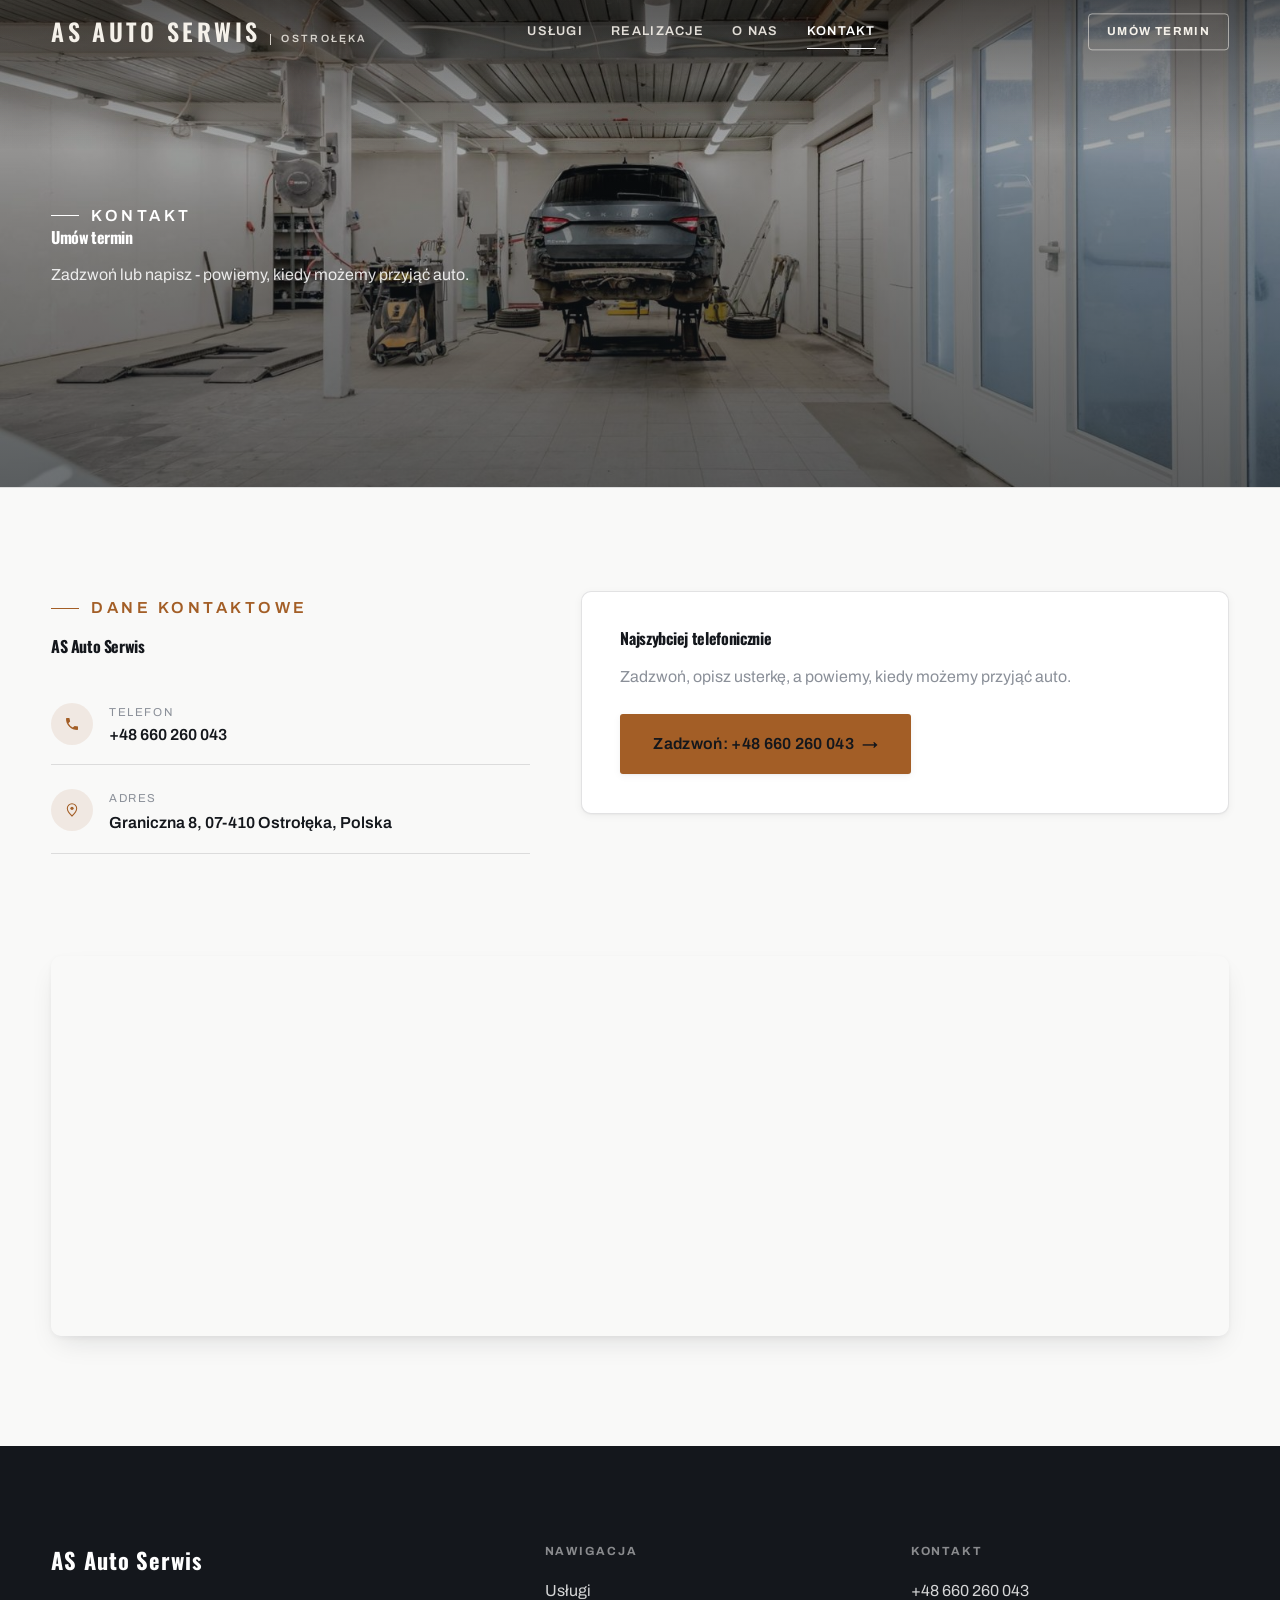
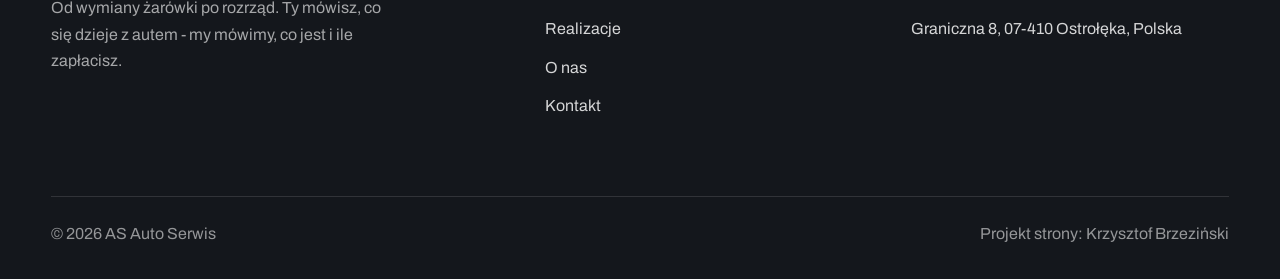
==== kontakt.html @ 37fa613c "Strona demo: as-auto-serwis" ====
<!DOCTYPE html>
<html lang="pl">
<head>
<meta charset="UTF-8">
<meta name="viewport" content="width=device-width, initial-scale=1.0">
<title>Kontakt - AS Auto Serwis</title>
<meta name="description" content="Kontakt AS Auto Serwis - Graniczna 8, 07-410 Ostrołęka, Polska">
<link rel="preconnect" href="https://fonts.googleapis.com">
<link rel="preconnect" href="https://fonts.gstatic.com" crossorigin>
<link href="https://fonts.googleapis.com/css2?family=Oswald:wght@500;600;700&family=Archivo:wght@400;500;600&display=swap" rel="stylesheet">
<link rel="stylesheet" href="assets/styles.css">
</head>
<body>

<header class="nav">
  <div class="wrap nav-inner">
    <a class="brand" href="index.html"><span class="name">AS Auto Serwis</span><span class="sub">Ostrołęka</span></a>
    <nav class="nav-links">
      <a href="oferta.html">Usługi</a>
      <a href="realizacje.html">Realizacje</a>
      <a href="o-nas.html">O nas</a>
      <a href="kontakt.html" class="active">Kontakt</a>
      <a href="kontakt.html" class="btn btn-accent">Umów termin</a>
    </nav>
    <button class="nav-toggle" aria-label="Menu"><span></span><span></span><span></span></button>
  </div>
</header>

<section class="pagehead">
  <img src="img/g12.jpg" alt="AS Auto Serwis - Umów termin">
  <div class="wrap">
    <span class="eyebrow">Kontakt</span>
    <h1>Umów termin</h1>
    <p>Zadzwoń lub napisz - powiemy, kiedy możemy przyjąć auto.</p>
  </div>
</section>
<section>
  <div class="wrap contact-grid">
    <div class="reveal">
      <span class="eyebrow">Dane kontaktowe</span>
      <h2 style="margin:var(--space-4) 0 var(--space-6)">AS Auto Serwis</h2>
      <div class="info-list">
        <div class="info-row"><div class="ic"><svg class="ico-tel" width="16" height="16" viewBox="0 0 24 24" fill="none" aria-hidden="true"><path d="M6.6 10.8a15.5 15.5 0 0 0 6.6 6.6l2.2-2.2a1 1 0 0 1 1-.24 11.4 11.4 0 0 0 3.6.58 1 1 0 0 1 1 1V20a1 1 0 0 1-1 1A17 17 0 0 1 3 4a1 1 0 0 1 1-1h3.5a1 1 0 0 1 1 1c0 1.25.2 2.46.58 3.6a1 1 0 0 1-.25 1l-2.23 2.2Z" fill="currentColor"/></svg></div><div><div class="lbl">Telefon</div><a class="val" href="tel:+48660260043">+48 660 260 043</a></div></div>
        <div class="info-row"><div class="ic"><svg class="ico-pin" width="16" height="16" viewBox="0 0 24 24" fill="none" aria-hidden="true"><path d="M12 21s7-6.1 7-11.5A7 7 0 0 0 5 9.5C5 14.9 12 21 12 21Z" stroke="currentColor" stroke-width="1.6" fill="none"/><circle cx="12" cy="9.5" r="2.4" fill="currentColor"/></svg></div><div><div class="lbl">Adres</div><div class="val">Graniczna 8, 07-410 Ostrołęka, Polska</div></div></div>
      </div>
    </div>
    <div class="reveal">
      <div class="form">
        <h3 style="margin-bottom:var(--space-4)">Najszybciej telefonicznie</h3>
        <p class="muted" style="margin-bottom:var(--space-5)">Zadzwoń, opisz usterkę, a powiemy, kiedy możemy przyjąć auto.</p>
        <a href="tel:+48660260043" class="btn btn-accent" style="justify-content:center">Zadzwoń: +48 660 260 043 <span class="arr">→</span></a>
      </div>
    </div>
  </div>
</section>
<section style="padding-top:0">
  <div class="wrap reveal">
    <iframe class="map" title="AS Auto Serwis - Ostrołęka" src="https://maps.google.com/maps?q=AS%20Auto%20Serwis%20Ostro%C5%82%C4%99ka&z=15&output=embed" loading="lazy" referrerpolicy="no-referrer-when-downgrade"></iframe>
  </div>
</section>

<footer>
  <div class="wrap">
    <div class="foot-grid">
      <div class="foot-brand">
        <div class="name">AS Auto Serwis</div>
        <p>Od wymiany żarówki po rozrząd. Ty mówisz, co się dzieje z autem - my mówimy, co jest i ile zapłacisz.</p>
      </div>
      <div class="foot-col">
        <h4>Nawigacja</h4>
        <a href="oferta.html">Usługi</a>
        <a href="realizacje.html">Realizacje</a>
        <a href="o-nas.html">O nas</a>
        <a href="kontakt.html">Kontakt</a>
      </div>
      <div class="foot-col">
        <h4>Kontakt</h4>
        <a href="tel:+48660260043">+48 660 260 043</a>
        <p>Graniczna 8, 07-410 Ostrołęka, Polska</p>
      </div>
    </div>
    <div class="foot-bot">
      <span>© 2026 AS Auto Serwis</span>
      <span>Projekt strony: Krzysztof Brzeziński</span>
    </div>
  </div>
</footer>
<div class="sticky-reserve"><a class="sr-book" href="kontakt.html">Umów termin</a><a class="sr-call" href="tel:+48660260043" aria-label="Zadzwoń"><svg class="ico-tel" width="16" height="16" viewBox="0 0 24 24" fill="none" aria-hidden="true"><path d="M6.6 10.8a15.5 15.5 0 0 0 6.6 6.6l2.2-2.2a1 1 0 0 1 1-.24 11.4 11.4 0 0 0 3.6.58 1 1 0 0 1 1 1V20a1 1 0 0 1-1 1A17 17 0 0 1 3 4a1 1 0 0 1 1-1h3.5a1 1 0 0 1 1 1c0 1.25.2 2.46.58 3.6a1 1 0 0 1-.25 1l-2.23 2.2Z" fill="currentColor"/></svg></a></div>

<script src="assets/main.js"></script>
</body>
</html>
---- assets/styles.css ----
/* ============================================================
   STOLBASZ — premium, architektoniczny B2B fit-out
   Jasna paleta, zero brązu. System wg premium-web-craft.
   Projekt strony: Krzysztof Brzeziński
   ============================================================ */

:root{
  /* PALETA — jasna, architektoniczna, chłodna */
  --paper:#f4f5f7;          /* główne tło */
  --paper-2:#e7e9ee;        /* sekcje alternatywne (chłodny jasny szary) */
  --paper-3:#e7e9ee;        /* delikatne wypełnienia */
  --ink:#14171c;            /* tekst główny — chłodny grafit */
  --ink-soft:#1f242c;       /* nagłówki drugorzędne */
  --muted:#8b9099;          /* tekst poboczny */
  --line:rgba(20,23,28,.12);/* hairline */
  --accent:#c8a04a;         /* stonowany petrol-slate — jedyny akcent */
  --accent-d:#9a7a31;
  --accent-soft:rgba(200,160,74,.10);
  --dark:#14171c;           /* sekcje ciemne (stopka/CTA) */

  /* ODSTĘPY — skala 4/8 */
  --space-1:4px; --space-2:8px; --space-3:12px; --space-4:16px; --space-5:24px;
  --space-6:32px; --space-7:48px; --space-8:64px; --space-9:96px; --space-10:128px;

  /* TYPOGRAFIA — fluid clamp() */
  --text-sm:clamp(.82rem,.8rem+.1vw,.9rem);
  --text-base:clamp(1rem,.97rem+.15vw,1.1rem);
  --text-lg:clamp(1.12rem,1.05rem+.3vw,1.3rem);
  --text-h3:clamp(1.2rem,1.1rem+.5vw,1.5rem);
  --text-h2:clamp(1.9rem,1.5rem+1.9vw,2.8rem);
  --text-h1:clamp(2.6rem,1.9rem+3.6vw,4.6rem);

  /* PROMIENIE — architektoniczne, raczej ostre */
  --r-sm:3px; --r-md:6px; --r-lg:10px;

  /* RUCH */
  --ease:cubic-bezier(.25,.46,.45,.94); --dur:.24s;

  /* CIENIE — miękkie, warstwowe */
  --sh-sm:0 1px 2px rgba(16,24,32,.04), 0 2px 8px rgba(16,24,32,.05);
  --sh-md:0 2px 6px rgba(16,24,32,.05), 0 12px 28px -8px rgba(16,24,32,.12);
  --sh-lg:0 6px 14px rgba(16,24,32,.07), 0 26px 56px -18px rgba(16,24,32,.22);

  --hairline:1px solid var(--line);

  --font-display:'Oswald','Archivo',sans-serif;
  --font-body:'Archivo',sans-serif;
}

*{box-sizing:border-box;margin:0;padding:0}
html{scroll-behavior:smooth}
body{
  font-family:var(--font-body);
  font-size:var(--text-base);
  line-height:1.65;
  color:var(--ink);
  background:var(--paper);
  -webkit-font-smoothing:antialiased;
  text-rendering:optimizeLegibility;
}
img{max-width:100%;display:block}
a{color:inherit;text-decoration:none}

.wrap{width:min(92%,1180px);margin-inline:auto}
section{padding-block:clamp(52px,6.5vw,96px)}

h1,h2,h3{font-family:var(--font-display);font-weight:700;line-height:1.08;letter-spacing:-.02em;color:var(--ink)}
h1{font-size:var(--text-h1);letter-spacing:-.035em}
h2{font-size:var(--text-h2);letter-spacing:-.025em}
h3{font-size:var(--text-h3)}
p{max-width:65ch}

.eyebrow{
  font-family:var(--font-body);
  font-size:var(--text-sm);
  font-weight:600;
  letter-spacing:.18em;
  text-transform:uppercase;
  color:var(--accent);
  display:inline-flex;align-items:center;gap:var(--space-3);
}
.eyebrow::before{content:"";width:28px;height:1px;background:var(--accent);display:inline-block}

.muted{color:var(--muted)}
.lead{font-size:var(--text-lg);line-height:1.55;color:var(--ink-soft);max-width:50ch}

/* ---------- BUTTONS ---------- */
.btn{
  display:inline-flex;align-items:center;gap:var(--space-2);
  font-weight:600;font-size:var(--text-sm);letter-spacing:.02em;
  padding:var(--space-4) var(--space-6);
  border-radius:var(--r-sm);
  transition:transform var(--dur) var(--ease),box-shadow var(--dur) var(--ease),background var(--dur) var(--ease);
  cursor:pointer;border:1px solid transparent;
}
.btn-accent{background:var(--accent);color:#fff;box-shadow:var(--sh-sm)}
.btn-accent:hover{background:var(--accent-d);transform:translateY(-2px);box-shadow:var(--sh-md)}
.btn-accent:active{transform:translateY(0);box-shadow:var(--sh-sm)}
.btn-ghost{background:transparent;color:var(--ink);border-color:var(--line)}
.btn-ghost:hover{border-color:var(--accent);color:var(--accent);transform:translateY(-2px)}
.btn-light{background:#fff;color:var(--ink);box-shadow:var(--sh-sm)}
.btn-light:hover{transform:translateY(-2px);box-shadow:var(--sh-md)}
.btn .arr{transition:transform var(--dur) var(--ease)}
.btn:hover .arr{transform:translateX(4px)}

/* ---------- NAV ---------- */
.nav{
  position:sticky;top:0;z-index:50;
  background:color-mix(in srgb,var(--paper) 88%,transparent);
  backdrop-filter:saturate(140%) blur(10px);
  border-bottom:var(--hairline);
}
.nav-inner{display:flex;align-items:center;justify-content:space-between;height:72px}
.brand{display:flex;flex-direction:column;line-height:1}
.brand .name{font-family:var(--font-display);font-weight:800;font-size:1.35rem;letter-spacing:.04em}
.brand .sub{font-size:.62rem;letter-spacing:.34em;text-transform:uppercase;color:var(--muted);margin-top:5px}
.nav-links{display:flex;align-items:center;gap:var(--space-6)}
.nav-links a{font-size:var(--text-sm);font-weight:500;color:var(--ink-soft);position:relative;padding-block:4px;transition:color var(--dur) var(--ease)}
.nav-links a::after{content:"";position:absolute;left:0;bottom:0;width:0;height:1.5px;background:var(--accent);transition:width var(--dur) var(--ease)}
.nav-links a:hover,.nav-links a.active{color:var(--ink)}
.nav-links a:hover::after,.nav-links a.active::after{width:100%}
.nav-links .btn{padding:var(--space-2) var(--space-5)}
/* przyciski w nav: właściwy kolor (przebij .nav-links a) + bez podkreślenia */
.nav-links a.btn-accent{color:#fff}
.nav-links a.btn-ghost,.nav-links a.btn-light{color:var(--ink)}
.nav-links a.btn::after{display:none}
.nav-toggle{display:none;background:none;border:none;cursor:pointer;flex-direction:column;gap:5px;padding:8px}
.nav-toggle span{width:24px;height:2px;background:var(--ink);transition:var(--dur)}

/* ---------- HERO (split) ---------- */
.hero{position:relative;overflow:hidden;border-bottom:var(--hairline)}
.hero-grid{display:grid;grid-template-columns:1.05fr .95fr;gap:clamp(24px,4vw,60px);align-items:center;
  padding-block:clamp(36px,4.5vw,64px)}
.hero-copy .eyebrow{margin-bottom:var(--space-5)}
.hero-copy h1{margin-bottom:var(--space-5)}
.hero-copy .lead{margin-bottom:var(--space-7)}
.hero-actions{display:flex;flex-wrap:wrap;gap:var(--space-4)}
.hero-art{position:relative;aspect-ratio:4/3;border-radius:var(--r-lg);overflow:hidden;box-shadow:var(--sh-lg)}
.hero-art img{width:100%;height:100%;object-fit:cover}
.hero-art::after{content:"";position:absolute;inset:0;background:linear-gradient(180deg,transparent 55%,rgba(18,24,28,.28))}
.hero-badge{position:absolute;left:var(--space-5);bottom:var(--space-5);z-index:2;
  background:rgba(252,252,251,.94);backdrop-filter:blur(4px);
  border-radius:var(--r-md);padding:var(--space-4) var(--space-5);box-shadow:var(--sh-md);max-width:78%}
.hero-badge strong{display:block;font-family:var(--font-display);font-size:1rem;letter-spacing:-.01em}
.hero-badge span{font-size:var(--text-sm);color:var(--muted)}

/* ---------- HERO duży / kinowy (strona główna) ---------- */
.hero-cine{position:relative;min-height:clamp(560px,82vh,840px);min-height:clamp(560px,82svh,840px);display:flex;align-items:center;overflow:hidden;border-bottom:var(--hairline)}
.hero-cine>img{position:absolute;inset:0;width:100%;height:100%;object-fit:cover;z-index:0}
.hero-cine::after{content:"";position:absolute;inset:0;z-index:1;
  background:linear-gradient(95deg,rgba(13,18,23,.86) 0%,rgba(13,18,23,.64) 32%,rgba(13,18,23,.24) 62%,rgba(13,18,23,.04) 100%)}
.hero-cine .wrap{position:relative;z-index:2;padding-block:var(--space-8)}
.hero-cine .hero-copy{max-width:660px}
.hero-cine .eyebrow{color:#fff;margin-bottom:var(--space-5)}
.hero-cine .eyebrow::before{background:#fff}
.hero-cine h1{color:#fff;margin-bottom:var(--space-5);font-size:clamp(2.9rem,2rem+4.4vw,5.2rem)}
.hero-cine .lead{color:rgba(255,255,255,.92);max-width:48ch;margin-bottom:var(--space-7)}
.hero-cine .hero-actions{display:flex;flex-wrap:wrap;gap:var(--space-4)}
@media(max-width:680px){
  .hero-cine{min-height:clamp(520px,76vh,640px);min-height:clamp(520px,76svh,640px);align-items:flex-end}
  .hero-cine::after{background:linear-gradient(0deg,rgba(13,18,23,.9) 6%,rgba(13,18,23,.45) 55%,rgba(13,18,23,.25) 100%)}
  .hero-cine .wrap{padding-bottom:var(--space-9)}
}

/* full-bleed hero variant (podstrony) */
.pagehead{position:relative;min-height:46vh;min-height:46svh;display:flex;align-items:flex-end;overflow:hidden;border-bottom:var(--hairline)}
.pagehead img{position:absolute;inset:0;width:100%;height:100%;object-fit:cover}
.pagehead::after{content:"";position:absolute;inset:0;background:linear-gradient(180deg,rgba(18,24,28,.25),rgba(18,24,28,.62))}
.pagehead .wrap{position:relative;z-index:2;padding-block:var(--space-9);color:#fff}
.pagehead h1{color:#fff;max-width:18ch}
.pagehead .eyebrow{color:#fff}
.pagehead .eyebrow::before{background:#fff}
.pagehead p{color:rgba(255,255,255,.86);margin-top:var(--space-4);max-width:54ch}

/* ---------- STRIP (pasek skrótów / liczby) ---------- */
.strip{background:var(--dark);color:#fff}
.strip .wrap{display:grid;grid-template-columns:repeat(4,1fr);gap:var(--space-6);padding-block:var(--space-8)}
.strip .item .k{font-family:var(--font-display);font-size:clamp(1.6rem,1.2rem+1.4vw,2.4rem);font-weight:800;letter-spacing:-.02em;color:#fff}
.strip .item .v{font-size:var(--text-sm);color:rgba(255,255,255,.66);margin-top:var(--space-2);line-height:1.45}
.strip .item{border-left:2px solid var(--accent);padding-left:var(--space-5)}

/* ---------- SECTION HEAD ---------- */
.head{max-width:48rem;margin-bottom:var(--space-8)}
.head.center{margin-inline:auto;text-align:center}
.head .eyebrow{margin-bottom:var(--space-4)}
.head h2{margin-bottom:var(--space-4)}
.head p{color:var(--muted);font-size:var(--text-lg);line-height:1.55}
.head.center p{margin-inline:auto}

/* ---------- INTRO SPLIT ---------- */
.split{display:grid;grid-template-columns:.92fr 1.08fr;gap:clamp(28px,5vw,80px);align-items:center}
.split.rev{grid-template-columns:1.08fr .92fr}
.split.rev .split-art{order:-1}
.split-art{position:relative;aspect-ratio:5/4;border-radius:var(--r-lg);overflow:hidden;box-shadow:var(--sh-lg)}
.split-art img{width:100%;height:100%;object-fit:cover}
.split-copy h2{margin-bottom:var(--space-5)}
.split-copy p+p{margin-top:var(--space-4)}
.split-copy .btn{margin-top:var(--space-6)}

/* ---------- SERVICES (zakres) ---------- */
.svc-grid{display:grid;grid-template-columns:repeat(auto-fit,minmax(280px,1fr));gap:var(--space-5)}
.svc{background:#fff;border:var(--hairline);border-radius:var(--r-md);padding:var(--space-7) var(--space-6);
  transition:transform var(--dur) var(--ease),box-shadow var(--dur) var(--ease),border-color var(--dur) var(--ease);
  position:relative;overflow:hidden}
.svc::before{content:"";position:absolute;left:0;top:0;width:3px;height:0;background:var(--accent);transition:height var(--dur) var(--ease)}
.svc:hover{transform:translateY(-4px);box-shadow:var(--sh-md);border-color:transparent}
.svc:hover::before{height:100%}
.svc .ic{font-family:var(--font-display);font-size:.8rem;font-weight:700;letter-spacing:.12em;color:var(--accent);margin-bottom:var(--space-4)}
.svc h3{margin-bottom:var(--space-3);font-size:1.22rem}
.svc p{color:var(--muted);font-size:var(--text-base);line-height:1.6}

/* big detailed service rows */
.svc-row{display:grid;grid-template-columns:.8fr 1.2fr;gap:clamp(20px,4vw,60px);align-items:center;padding-block:var(--space-8)}
.svc-row+.svc-row{border-top:var(--hairline)}
.svc-row.rev{grid-template-columns:1.2fr .8fr}
.svc-row.rev .svc-row-art{order:-1}
.svc-row-art{aspect-ratio:4/3;border-radius:var(--r-md);overflow:hidden;box-shadow:var(--sh-md)}
.svc-row-art img{width:100%;height:100%;object-fit:cover}
.svc-row h3{font-size:1.5rem;margin-bottom:var(--space-4)}
.svc-row .num{font-family:var(--font-display);font-size:.85rem;font-weight:700;letter-spacing:.14em;color:var(--accent);display:block;margin-bottom:var(--space-3)}
.svc-row ul{list-style:none;margin-top:var(--space-4);display:flex;flex-direction:column;gap:var(--space-2)}
.svc-row li{position:relative;padding-left:var(--space-5);color:var(--muted);font-size:var(--text-base)}
.svc-row li::before{content:"";position:absolute;left:0;top:.62em;width:8px;height:1px;background:var(--accent)}

/* ---------- GALLERY (realizacje) ---------- */
.gallery{display:grid;grid-template-columns:repeat(12,1fr);gap:var(--space-4);grid-auto-rows:200px}
/* GALERIA MASONRY — pionowe zdjęcia (portrety beauty/wellness) bez przycinania: kolumny, height auto */
.gallery-masonry{column-count:3;column-gap:var(--space-4)}
@media(max-width:900px){.gallery-masonry{column-count:2}}
@media(max-width:560px){.gallery-masonry{column-count:1}}
.gallery-masonry .m-tile{break-inside:avoid;margin:0 0 var(--space-4);padding:0;position:relative;overflow:hidden;border-radius:var(--r-md);border:1px solid var(--line)}
.gallery-masonry .m-tile img{width:100%;height:auto;display:block}
.gallery-masonry .m-tile .cap{position:absolute;left:0;right:0;bottom:0;padding:var(--space-4);color:#fff;background:linear-gradient(0deg,rgba(0,0,0,.55),transparent);font-size:var(--text-sm)}
.gallery-masonry .m-tile .cap small{display:block;font-weight:400;opacity:.78;letter-spacing:.04em;text-transform:uppercase;font-size:.66rem;margin-top:3px}
.tile{position:relative;overflow:hidden;border-radius:var(--r-md);box-shadow:var(--sh-sm);
  transition:transform var(--dur) var(--ease),box-shadow var(--dur) var(--ease)}
.tile img{width:100%;height:100%;object-fit:cover;transition:transform .6s var(--ease)}
.tile:hover{box-shadow:var(--sh-md)}
.tile:hover img{transform:scale(1.05)}
.tile .cap{position:absolute;left:0;right:0;bottom:0;padding:var(--space-5) var(--space-4) var(--space-4);
  background:linear-gradient(transparent,rgba(18,24,28,.78));color:#fff;
  font-size:var(--text-sm);font-weight:600;letter-spacing:.01em;
  opacity:0;transform:translateY(8px);transition:var(--dur) var(--ease)}
.tile:hover .cap{opacity:1;transform:translateY(0)}
.tile .cap small{display:block;font-weight:400;opacity:.78;letter-spacing:.04em;text-transform:uppercase;font-size:.66rem;margin-top:3px}
/* bento spans */
.t-wide{grid-column:span 6}
.t-tall{grid-column:span 6;grid-row:span 2}
.t-std{grid-column:span 6}
.t-third{grid-column:span 4}
.t-two3{grid-column:span 8}

/* ---------- TRUST / WIARYGODNOŚĆ ---------- */
.trust{background:var(--paper-2)}
.trust-grid{display:grid;grid-template-columns:repeat(auto-fit,minmax(240px,1fr));gap:var(--space-5);margin-top:var(--space-7)}
.trust-card{background:#fff;border-radius:var(--r-md);padding:var(--space-7) var(--space-6);box-shadow:var(--sh-sm);border-top:3px solid var(--accent)}
.trust-card .big{font-family:var(--font-display);font-size:clamp(1.8rem,1.3rem+1.6vw,2.6rem);font-weight:800;letter-spacing:-.02em;color:var(--ink);line-height:1}
.trust-card h3{font-size:1.12rem;margin:var(--space-3) 0 var(--space-2)}
.trust-card p{color:var(--muted);font-size:var(--text-base);line-height:1.55}

/* ---------- CTA band ---------- */
.cta{background:var(--dark);color:#fff;position:relative;overflow:hidden}
.cta .wrap{display:grid;grid-template-columns:1.4fr .6fr;gap:var(--space-7);align-items:center;position:relative;z-index:2}
.cta h2{color:#fff;max-width:20ch}
.cta p{color:rgba(255,255,255,.74);margin-top:var(--space-4)}
.cta-actions{display:flex;flex-direction:column;gap:var(--space-3);align-items:flex-start}
.cta::before{content:"";position:absolute;right:-80px;top:-80px;width:360px;height:360px;border-radius:50%;
  background:radial-gradient(circle,var(--accent-soft),transparent 70%)}

/* ---------- CONTACT ---------- */
.contact-grid{display:grid;grid-template-columns:.85fr 1.15fr;gap:clamp(28px,4vw,56px);align-items:start}
.info-list{display:flex;flex-direction:column;gap:var(--space-2)}
.info-row{display:flex;gap:var(--space-4);align-items:flex-start;padding-block:var(--space-4);border-bottom:var(--hairline)}
.info-row .ic{flex:none;width:42px;height:42px;display:grid;place-items:center;border-radius:50%;
  background:var(--accent-soft);color:var(--accent);font-size:1.05rem}
.info-row .lbl{font-size:.72rem;letter-spacing:.14em;text-transform:uppercase;color:var(--muted)}
.info-row .val{font-weight:600;font-size:var(--text-base);margin-top:2px}
.info-row a.val:hover{color:var(--accent)}
.map{border:none;border-radius:var(--r-lg);box-shadow:var(--sh-md);width:100%;height:100%;min-height:380px;filter:grayscale(.2) contrast(1.02)}
.form{background:#fff;border:var(--hairline);border-radius:var(--r-lg);padding:clamp(24px,3vw,40px);box-shadow:var(--sh-sm)}
.form .fld{margin-bottom:var(--space-5)}
.form label{display:block;font-size:var(--text-sm);font-weight:600;margin-bottom:var(--space-2)}
.form input,.form textarea{width:100%;font-family:inherit;font-size:var(--text-base);color:var(--ink);
  padding:var(--space-4);border:var(--hairline);border-radius:var(--r-sm);background:var(--paper);transition:border-color var(--dur)}
.form input:focus,.form textarea:focus{outline:none;border-color:var(--accent);background:#fff}
.form textarea{resize:vertical;min-height:120px}
.form .note{font-size:var(--text-sm);color:var(--muted);margin-top:var(--space-3)}

/* ---------- FOOTER ---------- */
footer{background:var(--dark);color:#fff;padding-block:var(--space-9) var(--space-6)}
.foot-grid{display:grid;grid-template-columns:1.4fr 1fr 1fr;gap:var(--space-7);margin-bottom:var(--space-8)}
.foot-brand .name{font-family:var(--font-display);font-weight:800;font-size:1.4rem;letter-spacing:.04em}
.foot-brand p{color:rgba(255,255,255,.62);margin-top:var(--space-4);font-size:var(--text-base);max-width:38ch}
.foot-col h4{font-size:.74rem;letter-spacing:.16em;text-transform:uppercase;color:rgba(255,255,255,.5);margin-bottom:var(--space-4)}
.foot-col a,.foot-col p{display:block;color:rgba(255,255,255,.82);font-size:var(--text-base);margin-bottom:var(--space-3)}
.foot-col a:hover{color:#fff}
.foot-bot{border-top:1px solid rgba(255,255,255,.12);padding-top:var(--space-5);display:flex;justify-content:space-between;flex-wrap:wrap;gap:var(--space-3);
  font-size:var(--text-sm);color:rgba(255,255,255,.55)}
.foot-bot a:hover{color:#fff}

/* ---------- REVEAL ---------- */
.reveal{opacity:0;transform:translateY(22px);transition:opacity .6s var(--ease),transform .6s var(--ease)}
.reveal.in{opacity:1;transform:none}

/* ---------- RESPONSIVE ---------- */
@media(max-width:920px){
  .hero-grid,.split,.split.rev,.svc-row,.svc-row.rev,.cta .wrap,.contact-grid,.foot-grid{grid-template-columns:1fr}
  .split.rev .split-art,.svc-row.rev .svc-row-art{order:0}
  .hero-art{aspect-ratio:16/10;max-height:420px}
  .strip .wrap{grid-template-columns:repeat(2,1fr);gap:var(--space-7)}
  .gallery{grid-auto-rows:180px}
  .t-wide,.t-tall,.t-std,.t-third,.t-two3{grid-column:span 6}
  .t-tall{grid-row:span 1}
  .cta-actions{flex-direction:row;flex-wrap:wrap}
  .foot-grid{gap:var(--space-6)}
}
@media(max-width:680px){
  .nav-links{position:fixed;inset:72px 0 auto 0;background:var(--paper);flex-direction:column;align-items:stretch;
    gap:0;padding:var(--space-4) 6%;border-bottom:var(--hairline);box-shadow:var(--sh-md);
    transform:translateY(-120%);transition:transform var(--dur) var(--ease)}
  .nav-links.open{transform:translateY(0)}
  .nav-links a{padding-block:var(--space-4);border-bottom:var(--hairline)}
  .nav-links .btn{margin-top:var(--space-3);justify-content:center}
  .nav-toggle{display:flex}
  .strip .wrap{grid-template-columns:1fr}
  .gallery{grid-template-columns:repeat(6,1fr)}
  .foot-grid{grid-template-columns:1fr}
}
@media(prefers-reduced-motion:reduce){
  *{animation-duration:.01ms!important;transition:none!important}
  .reveal{opacity:1!important;transform:none!important}
  html{scroll-behavior:auto}
}

/* ============================================================
   PREMIUM LAYER — destylat deep-researchu branż (anty-AI, spokój).
   Zmienne STOLBASZ (--accent/--ink/--paper/--line/--dark). Ruch ledwo
   zauważalny, krzywa cubic-bezier(.16,.84,.44,1); prefers-reduced-motion
   pokryte blanketem wyżej. Karty hairline zamiast cieni = #1 sygnał „nie-AI".
   ============================================================ */

/* więcej oddechu między sekcjami (liderzy: 110-130px) */
section{padding-block:clamp(64px,8vw,128px)}

/* 1) Aksamitny reveal — dłuższa, miękka krzywa zamiast „skoku" */
.reveal{transition:opacity .9s cubic-bezier(.16,.84,.44,1),transform .9s cubic-bezier(.16,.84,.44,1);will-change:opacity,transform}
/* stagger TYLKO w galerii (tam pozycja = porządek dzieci) */
.gallery .reveal:nth-child(2){transition-delay:.07s}
.gallery .reveal:nth-child(3){transition-delay:.14s}
.gallery .reveal:nth-child(4){transition-delay:.21s}
.gallery .reveal:nth-child(5){transition-delay:.28s}
.gallery .reveal:nth-child(6){transition-delay:.35s}

/* 2) Hero STATYCZNY na .hero-cine — Ken Burns CAŁKIEM WYŁĄCZONY 26.06 (3. zgłoszenie Szymona).
   GENEZA: animowanie scale na <img> hero z teksturami (cegły/framugi) re-samplinguje obraz
   klatka po klatce → na części ekranów drobne drganie/shimmer = „heroshot się trzęsie".
   translateY usunięto wcześniej, scale-only + will-change/GPU NIE wystarczyły do GWARANCJI gładkości.
   Krzysztof zażądał pewności („make sure, że błąd się nie pojawi") > efekt. Zero animacji = 0% drgania.
   Delikatny zoom zostaje TYLKO w pełnoekranowych hero gastro/studio (hg-bg/hs-bg — tło, inny
   mechanizm, chwalone, nigdy nie zgłaszane). NIE wracać do KB na .hero-cine bez realnego testu
   na sprzęcie klienta — to ryzyko regresji „trzęsienia”. */
/* BEZPIECZNY "wow" na hero = jednorazowy FADE-IN (opacity), nie zoom.
   opacity nie dotyka bitmapy → gładkie na KAŻDYM zdjęciu/ekranie/GPU, zero ryzyka migotania.
   Geometryczny ruch (scale/translate) na .hero-cine jest ZAKAZANY (bramka pilnuje). */
@keyframes heroFade{from{opacity:0}to{opacity:1}}
.hero-cine>img{transform:none;animation:heroFade 1.1s ease-out both}

/* 3) Akcentowy hairline pod nagłówkiem sekcji, który „rysuje się" przy wejściu */
.head h2{position:relative;padding-bottom:18px}
.head h2::after{content:"";position:absolute;left:0;bottom:0;height:1px;width:0;background:var(--accent);transition:width 1s cubic-bezier(.16,.84,.44,1) .15s}
.head.center h2::after{left:50%;transform:translateX(-50%)}
.head.reveal.in h2::after,.head.center.reveal.in h2::after{width:54px}

/* 4) Karty HAIRLINE zamiast cieni/zaokrągleń (najmocniejszy anty-AI detal) */
.svc{background:transparent;border:1px solid var(--line);border-radius:var(--r-sm);box-shadow:none}
.svc:hover{box-shadow:none;border-color:var(--accent);transform:translateY(-3px)}
.trust-card{background:transparent;box-shadow:none;border:1px solid var(--line);border-top:2px solid var(--accent);border-radius:var(--r-sm)}
.tile{box-shadow:none;border-radius:var(--r-sm)}
.tile:hover{box-shadow:none}

/* 5) Sticky-nav kondensuje się po przewinięciu (sygnał dopracowania) */
.nav{transition:box-shadow .4s ease,background .4s ease}
.nav.is-stuck{box-shadow:0 1px 0 var(--line),0 14px 30px -24px rgba(0,0,0,.45)}
.nav-inner{transition:height .35s var(--ease)}
.nav.is-stuck .nav-inner{height:60px}

/* 6) MANIFESTO — pełnoekranowy cytat-bohater (zastępuje generyczne „Dlaczego my") */
.manifesto{background:var(--paper-2);text-align:center}
.manifesto .wrap{max-width:60rem}
.manifesto p{font-family:var(--font-display);font-style:italic;font-size:clamp(1.6rem,1rem+2.4vw,2.8rem);line-height:1.32;color:var(--ink-soft);margin-inline:auto;max-width:26ch;position:relative;padding-top:var(--space-8)}
.manifesto p::before{content:"";position:absolute;top:0;left:50%;transform:translateX(-50%);width:54px;height:1px;background:var(--accent)}
.manifesto p span{color:var(--accent);font-style:italic}

/* 7) GATEWAYS — 3 duże bramy-zdjęcia (zamiast paska menu usług) */
.gateways{display:grid;grid-template-columns:repeat(3,1fr);gap:var(--space-4)}
.gateway{position:relative;aspect-ratio:3/4;overflow:hidden;border-radius:var(--r-sm);display:block}
.gateway img{width:100%;height:100%;object-fit:cover;transition:transform .8s var(--ease),filter .5s var(--ease)}
.gateway::after{content:"";position:absolute;inset:0;background:linear-gradient(180deg,transparent 38%,rgba(18,24,28,.74))}
.gateway:hover img{transform:scale(1.05);filter:brightness(1.05)}
.gateway .g-ttl{position:absolute;left:0;right:0;bottom:0;z-index:2;padding:var(--space-6) var(--space-5);color:#fff;font-family:var(--font-display);font-size:1.45rem;letter-spacing:-.01em;line-height:1.15}
.gateway .g-ttl small{display:block;font-family:var(--font-body);font-size:var(--text-sm);font-weight:400;opacity:.82;letter-spacing:.03em;margin-top:5px}
@media(max-width:760px){.gateways{grid-template-columns:1fr}.gateway{aspect-ratio:16/10}}

/* 8) LOGO klienta w nagłówku (gdy podane --logo) */
/* 52px domyślnie (feedback Bartka 06.07.2026: 40px ginęło, uwaga padła 3x; ~56px sprawdzone na żywym demie anna-borowiec-makeup) */
.brand-logo{height:64px;width:auto;max-width:300px;object-fit:contain;display:block}
.nav.is-stuck .brand-logo{height:52px}
@media(max-width:680px){.brand-logo{height:46px;max-width:210px}}

/* === rodzina: auto === */
/* ============================================================
   RODZINA: AUTO (detailing / auto-serwis / powłoki / lakiernictwo / myjnia)
   Doklejane NA WIERZCH base.css. Skin auto (Oswald + grafit/bursztyn).
   Filozofia: PREMIUM, MĘSKO, TECHNICZNIE + "Umów termin". Jasna baza, ciemne kinowe hero, Oswald CAPS.
   (Świadomie BEZ ciemnej bazy - dark-skin guard wymusza jasne tło; ciemne hero+paski daja dramat.)
   FAZA 3 (research wf_5b470404, topowe studia detailingu/powłok): osobny układ - hero-auto (kicker+claim+1 CTA),
   nav fixed przezroczysty->ciemny grafit + zwijany, spec-ribbon (sygnatura), pakiety powłok (1 ciemny band),
   before/after suwak, poziomy "bay" proces, marki. Pakiety/before-after/marki = BRAMKOWANE (tylko z reconu).
   ============================================================ */

/* --- Wersaliki na nagłówkach sekcji (motorsport/inżynierski sznyt) --- */
.head h2{text-transform:uppercase;letter-spacing:.015em}
.eyebrow{letter-spacing:.22em}

/* --- Ostrzejsze, "techniczne" karty --- */
.svc,.trust-card,.tile,.gateway,.svc-row-art,.split-art{border-radius:var(--r-sm)}

/* --- STICKY "Umów termin" (mobile) --- */
.sticky-reserve{display:none}
@media(max-width:820px){
  .sticky-reserve{display:flex;position:fixed;left:0;right:0;bottom:0;z-index:90;
    background:var(--line);box-shadow:0 -6px 20px -10px rgba(0,0,0,.4)}
  .sticky-reserve a{padding:15px 8px;text-align:center;font-weight:700;font-size:.95rem;text-transform:uppercase;letter-spacing:.03em}
  .sr-book{flex:1;background:var(--accent);color:#fff}
  .sr-call{width:60px;background:var(--paper);color:var(--ink);font-size:1.15rem;border-left:1px solid var(--line)}
  body{padding-bottom:56px}
}

/* ============================================================
   FAZA 3 - OSOBNY UKŁAD AUTO (detailing/powłoki). Wszystko poniżej doklejane na wierzch.
   ============================================================ */

/* --- Brass = ciemny tekst dla kontrastu (mosiądz #c8a04a + biel = za słaby kontrast) --- */
.btn-accent{color:#14171c}
.btn-accent:hover{color:#14171c}

/* === HERO AUTO: pełnoekranowe ciemne kino, blok dolny-lewy, Ken Burns, kontrast gwarantowany === */
.hero-auto{position:relative;height:100vh;height:100svh;min-height:560px;display:flex;align-items:flex-end;overflow:hidden;isolation:isolate;background:#0a0c0f}
.hero-auto .ha-bg{position:absolute;inset:0;width:100%;height:100%;object-fit:cover;z-index:-2;will-change:transform}
/* Ken Burns = TYLKO scale (zero translate = zero dryfu), DESKTOP-only (min-width:900) - zgodnie z konwencją base.css heroBreath, anty-jank na mobile */
@keyframes haKen{from{transform:scale(1.04)}to{transform:scale(1.12)}}
@media(min-width:900px){.hero-auto .ha-bg{animation:haKen 30s ease-out infinite alternate}}
/* Kontrast GWARANTOWANY niezależnie od zdjęcia: (a) ciemna LEWA kolumna pod tekstem (tekst jest do lewej, top->bottom),
   (b) górny scrim pod nav + dolny scrim. Nie liczymy na ciemne zdjęcie. */
.hero-auto .ha-veil{position:absolute;inset:0;z-index:-1;
  background:linear-gradient(90deg,rgba(10,12,15,.76) 0%,rgba(10,12,15,.34) 32%,rgba(10,12,15,0) 60%),
             linear-gradient(180deg,rgba(10,12,15,.42) 0%,rgba(10,12,15,0) 30%,rgba(10,12,15,.55) 78%,rgba(10,12,15,.82) 100%)}
.ha-inner{position:relative;z-index:2;margin:0 0 clamp(2.6rem,7vh,5rem) clamp(1.4rem,5vw,4rem);max-width:32ch}
.ha-tick{display:block;width:48px;height:3px;background:var(--accent);margin-bottom:clamp(1rem,2.4vh,1.6rem)}
.ha-kicker{display:block;font-family:var(--font-display);font-weight:600;text-transform:uppercase;
  letter-spacing:.22em;font-size:clamp(.72rem,1.4vw,.86rem);color:var(--accent);text-shadow:0 1px 10px rgba(0,0,0,.5)}
.ha-claim{font-family:var(--font-display);font-weight:700;text-transform:uppercase;letter-spacing:.005em;line-height:1.02;
  font-size:clamp(2.3rem,5.6vw,4.4rem);color:#fff;margin:clamp(.7rem,1.6vh,1.1rem) 0 clamp(1.5rem,3vh,2.2rem);
  text-shadow:0 2px 18px rgba(0,0,0,.55)}
.ha-cta{margin:0}
.ha-rating{margin:clamp(1rem,2vh,1.4rem) 0 0;color:#fff;font-weight:600;letter-spacing:.02em;font-size:var(--text-sm);opacity:.94;text-shadow:0 1px 10px rgba(0,0,0,.5)}
@media(max-width:640px){.ha-claim{font-size:clamp(2rem,9vw,2.7rem)}.ha-inner{margin-bottom:clamp(2rem,9vh,3.4rem)}}
@media(prefers-reduced-motion:reduce){.hero-auto .ha-bg{animation:none}}

/* === SPEC-RIBBON: poziomy pasek etykiet usług tuż pod hero (sygnatura strukturalna, NIE liczby) === */
.spec-ribbon{background:var(--paper);border-bottom:1px solid var(--line);padding-block:0}
.spec-ribbon .wrap{padding-block:var(--space-5)}
.sr-row{display:flex;flex-wrap:wrap;justify-content:center;align-items:center;gap:clamp(.8rem,2.4vw,2rem);list-style:none;margin:0;padding:0}
.sr-row li{font-family:var(--font-display);font-weight:600;text-transform:uppercase;letter-spacing:.14em;
  font-size:clamp(.7rem,1.3vw,.82rem);color:var(--ink-soft);display:flex;align-items:center}
.sr-row li:not(:last-child)::after{content:"";width:5px;height:5px;border-radius:50%;background:var(--accent);margin-left:clamp(.8rem,2.4vw,2rem)}

/* === PAKIETY POWŁOK: jedyny ciemny carbon-band w jasnej stronie (BRAMKOWANE) === */
.auto-dark{background:var(--ink)}
.auto-dark .head h2{color:#fff}
.auto-dark .head p{color:rgba(244,245,247,.74)}
.auto-dark .eyebrow{color:var(--accent)}
.auto-dark .eyebrow::before{background:var(--accent)}
.pakiety-grid{display:grid;grid-template-columns:repeat(3,1fr);gap:var(--space-6);margin-top:var(--space-8)}
.pakiet{background:rgba(255,255,255,.045);border:1px solid rgba(255,255,255,.12);border-radius:var(--r-sm);
  padding:var(--space-7) var(--space-6);display:flex;flex-direction:column;gap:var(--space-4)}
.pakiet h3{font-family:var(--font-display);text-transform:uppercase;letter-spacing:.04em;color:#fff;font-size:1.3rem}
.pak-lata{display:flex;align-items:baseline;gap:.5rem}
.pak-lata b{font-family:var(--font-display);font-size:2.4rem;line-height:1;color:var(--accent);font-weight:700}
.pak-lata span{font-size:var(--text-sm);color:rgba(244,245,247,.7);text-transform:uppercase;letter-spacing:.08em}
.pak-opis{color:rgba(244,245,247,.76);font-size:var(--text-base);line-height:1.6}
.pak-zakres{list-style:none;margin:0;padding:0;display:flex;flex-direction:column;gap:.6rem}
.pak-zakres li{position:relative;padding-left:1.4rem;padding-bottom:.6rem;color:rgba(244,245,247,.84);
  font-size:var(--text-sm);border-bottom:1px solid rgba(255,255,255,.08)}
.pak-zakres li::before{content:"";position:absolute;left:0;top:.55em;width:8px;height:2px;background:var(--accent)}
.pak-cena{margin-top:auto;font-family:var(--font-display);font-size:1.3rem;color:#fff;letter-spacing:.01em}
.pak-cta{margin-top:auto;color:var(--accent);font-weight:600;font-size:var(--text-sm);display:inline-flex;align-items:center;gap:.4rem}
.pak-cta:hover{color:#fff}
@media(max-width:900px){.pakiety-grid{grid-template-columns:1fr;max-width:32rem;margin-inline:auto}}

/* === BEFORE / AFTER: suwak (JASNE, NIE ciemny band). Oba zdjęcia full-size = ten sam kadr; clip-path odsłania === */
.auto-ba .ba-slider{position:relative;--ba-pos:50%;max-width:62rem;margin:var(--space-8) auto 0;aspect-ratio:16/9;
  overflow:hidden;border-radius:var(--r-sm);border:1px solid var(--line);touch-action:none;user-select:none;cursor:ew-resize}
.ba-slider img{position:absolute;inset:0;width:100%;height:100%;object-fit:cover;display:block}
.ba-before-wrap{position:absolute;inset:0;clip-path:inset(0 calc(100% - var(--ba-pos)) 0 0)}
.ba-lab{position:absolute;top:var(--space-4);z-index:3;font-family:var(--font-display);text-transform:uppercase;
  letter-spacing:.1em;font-size:.7rem;color:#fff;background:rgba(10,12,15,.6);padding:.3rem .6rem;border-radius:2px}
.ba-lab-l{left:var(--space-4)}
.ba-lab-r{right:var(--space-4)}
.ba-handle{position:absolute;top:0;bottom:0;left:var(--ba-pos);width:2px;background:var(--accent);transform:translateX(-1px);z-index:4;pointer-events:none}
.ba-handle span{position:absolute;top:50%;left:50%;transform:translate(-50%,-50%);width:38px;height:38px;border-radius:50%;
  background:var(--accent);box-shadow:0 2px 12px rgba(0,0,0,.4);display:flex;align-items:center;justify-content:center}
.ba-handle span::before,.ba-handle span::after{content:"";position:absolute;width:0;height:0;border-block:5px solid transparent}
.ba-handle span::before{left:9px;border-right:6px solid #14171c}
.ba-handle span::after{right:9px;border-left:6px solid #14171c}
.ba-podpis{text-align:center;color:var(--muted);font-size:var(--text-sm);margin-top:var(--space-5)}

/* === PROCES AUTO: poziomy "bay" stepper (top-border + numer) - inny kształt niż wspólny pionowy timeline === */
.auto-proc-row{list-style:none;margin:var(--space-8) 0 0;padding:0;display:grid;grid-template-columns:repeat(4,1fr);gap:var(--space-6)}
.auto-proc-row li{position:relative;padding-top:var(--space-5);border-top:2px solid var(--line)}
.auto-proc-row li::before{content:"";position:absolute;top:-2px;left:0;width:42%;height:2px;background:var(--accent)}
.ap-no{font-family:var(--font-display);font-weight:700;color:var(--accent);font-size:1.05rem;letter-spacing:.12em}
.auto-proc-row h3{font-family:var(--font-display);text-transform:uppercase;letter-spacing:.02em;font-size:1.1rem;margin:.5rem 0 .4rem}
.auto-proc-row p{color:var(--muted);font-size:var(--text-sm);line-height:1.55}
@media(max-width:760px){.auto-proc-row{grid-template-columns:1fr 1fr;gap:var(--space-7) var(--space-5)}}
@media(max-width:420px){.auto-proc-row{grid-template-columns:1fr}}

/* === MARKI / CZYM PRACUJEMY: nazwy tekstem (bez logotypów) - eyebrow neutralny (krytyka 4a) === */
.auto-marki .marki-list{display:flex;flex-wrap:wrap;justify-content:center;gap:clamp(.8rem,2.5vw,1.6rem);list-style:none;margin:var(--space-7) 0 0;padding:0}
.auto-marki .marki-list li{font-family:var(--font-display);text-transform:uppercase;letter-spacing:.12em;font-weight:600;
  font-size:clamp(.82rem,1.5vw,1rem);color:var(--ink-soft);padding:.5rem 1rem;border:1px solid var(--line);border-radius:var(--r-sm)}
.marki-gwar{text-align:center;color:var(--muted);font-size:var(--text-sm);margin-top:var(--space-6)}

/* === sticky-reserve: brass z ciemnym tekstem (kontrast) === */
.sticky-reserve .sr-book{color:#14171c}

/* === OPINIE (realne recenzje Google) - dodane dla rodziny auto === */
.opinie{padding-block:var(--space-9);background:var(--bg)}
.opinie .head{margin-bottom:var(--space-2)}
.opinie-grid{display:grid;grid-template-columns:repeat(auto-fit,minmax(16rem,1fr));gap:var(--space-6);margin-top:var(--space-8)}
.op-card{margin:0;background:var(--paper);border:1px solid var(--line);border-radius:var(--r-md);padding:var(--space-6);display:flex;flex-direction:column;gap:var(--space-3);box-shadow:0 1px 2px rgba(0,0,0,.04)}
.op-star{color:var(--accent-d,var(--accent));letter-spacing:.1em;font-size:.95rem}
.op-card blockquote{margin:0;color:var(--ink-soft);font-size:var(--text-base);line-height:1.6}
.op-autor{font-family:var(--font-display);font-weight:700;color:var(--ink);font-size:.95rem}

/* === NAV NOBU (silnik): auto === */
.nav{position:fixed;left:0;right:0;backdrop-filter:none;border-bottom:1px solid transparent;z-index:100;transition:transform .35s var(--ease),background .35s ease,box-shadow .35s ease}
.nav.nav-hidden{transform:translateY(-100%)}
.nav.is-stuck{background:transparent;box-shadow:none;border-bottom-color:transparent}
.nav.is-stuck .nav-inner{height:64px}
.nav .brand{flex-direction:row;align-items:baseline;gap:.6rem;line-height:1}
.nav .brand .name{font-family:var(--font-display);font-weight:600;font-size:1.5rem;text-transform:uppercase;letter-spacing:.14em}
.nav .brand .sub{margin-top:0;padding-left:.65rem;border-left:1px solid currentColor;font-size:.66rem;font-weight:600;letter-spacing:.22em;text-transform:uppercase}
.nav .nav-links a{font-size:.8rem;font-weight:600;text-transform:uppercase;letter-spacing:.1em;padding-block:6px}
.nav .nav-links a::after{height:1px}
.nav .nav-links a.btn-accent{font-size:.73rem;font-weight:700;text-transform:uppercase;letter-spacing:.12em;padding:.5rem 1.1rem;border-radius:4px;box-shadow:none}
.nav .nav-links a.btn-accent:hover{transform:none;box-shadow:none}
.nav .nav-links a.btn-accent{background:var(--accent);border:1px solid var(--accent);color:#14171c}
.nav .nav-links a.btn-accent:hover{background:var(--accent);border-color:var(--accent);color:#14171c;filter:brightness(1.07)}
.nav{background:transparent}
.nav::after{content:"";position:absolute;left:0;right:0;top:0;height:150px;z-index:-1;pointer-events:none;transition:opacity .35s ease;background:linear-gradient(180deg,rgba(8,6,4,.55) 0%,rgba(8,6,4,0) 100%)}
.nav.nav-solid::after{opacity:0}
.nav .brand .name{color:#f5f1ea}
.nav .brand .sub{color:rgba(245,241,234,.82)}
.nav .nav-links a:not(.btn-accent){color:rgba(245,241,234,.9)}
.nav .nav-links a:not(.btn-accent):hover,.nav .nav-links a.active:not(.btn-accent){color:#fff}
.nav .nav-links a:not(.btn-accent)::after{background:#fff}
.nav .nav-toggle span{background:#f5f1ea}
.nav.nav-solid{background:rgba(12,13,16,.92);backdrop-filter:saturate(130%) blur(10px);border-bottom:1px solid rgba(255,255,255,.10)}
.nav.nav-solid .brand .sub{color:var(--accent)}
.nav.nav-solid.nav-hidden{background:transparent;box-shadow:none;border-bottom-color:transparent}
@media(min-width:681px){
.nav .nav-inner{position:relative;height:64px}
.nav .nav-links{flex:1;justify-content:center;gap:clamp(1rem,2.2vw,1.9rem);padding-right:12rem}
.nav .nav-links a.btn-accent{position:absolute;right:0;top:50%;transform:translateY(-50%);margin:0}
.nav:not(.nav-solid) .nav-links a.btn-accent{background:transparent;border-color:rgba(245,241,234,.55);color:#f5f1ea}
.nav:not(.nav-solid) .nav-links a.btn-accent:hover{background:var(--accent);border-color:var(--accent);color:#14171c;transform:translateY(-50%)}
}
@media(max-width:680px){
.nav .nav-links:not(.open){transform:translateY(-160%);visibility:hidden}
.nav .nav-links.open{visibility:visible}
.nav .brand .name{font-size:1.12rem;letter-spacing:.1em}
.nav .brand .sub{display:none}
.nav .brand{min-width:0;overflow:hidden}
.nav .nav-links{background:var(--paper)}
.nav .nav-links a:not(.btn-accent){color:var(--ink-soft)}
.nav .nav-links a:not(.btn-accent):hover,.nav .nav-links a.active:not(.btn-accent){color:var(--ink)}
}

/* === auto-paleta ze zdjęć klienta (dopasowanie do estetyki socials) === */
:root{--accent:#A35E26;--accent-d:#7E4619;--accent-soft:rgba(163,94,38,0.10);--paper:#F9F9F8;--paper-2:#EFEEED;--paper-3:#E8E7E5;}
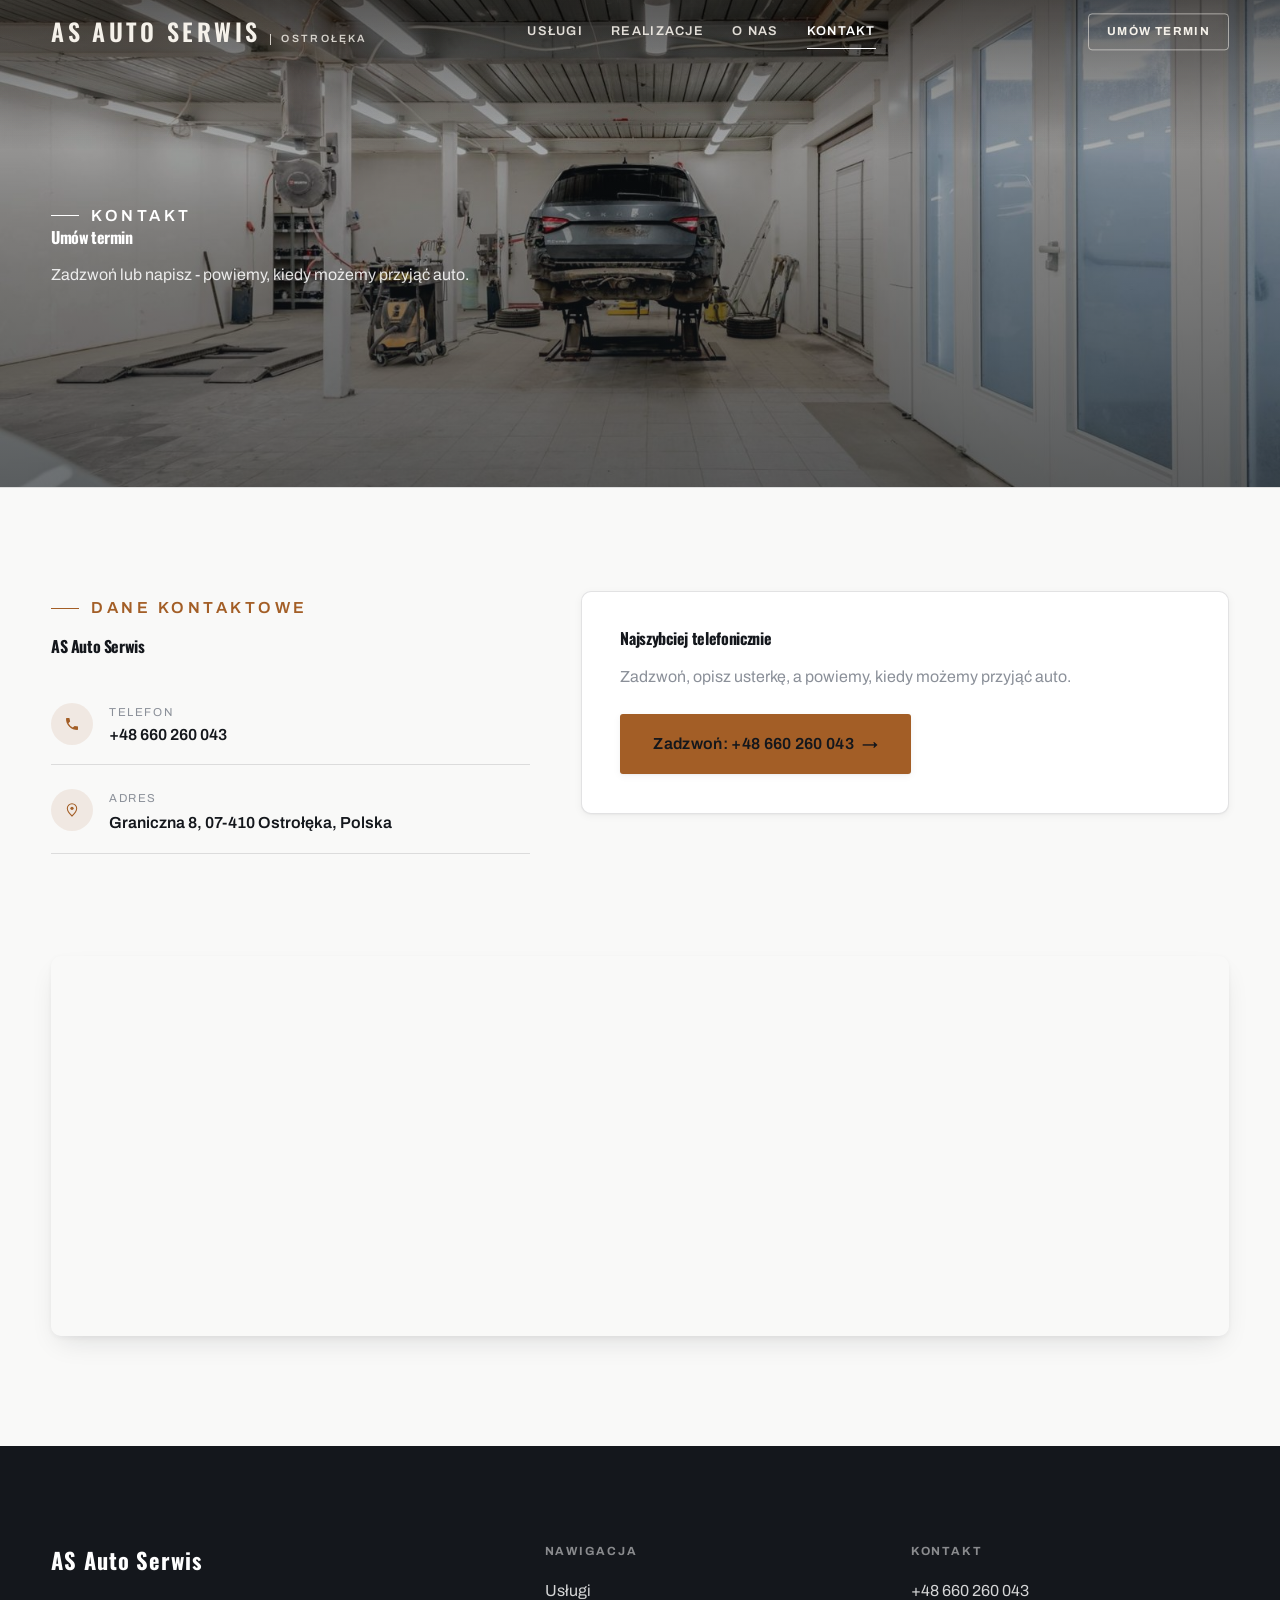
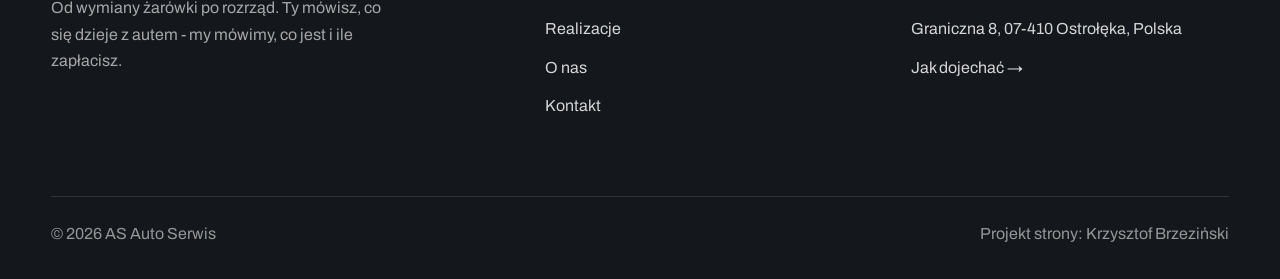
==== commit 83f1cf3d: "opinie Google + siatka godzin" ====
--- a/kontakt.html
+++ b/kontakt.html
@@ -77,6 +77,7 @@
         <h4>Kontakt</h4>
         <a href="tel:+48660260043">+48 660 260 043</a>
         <p>Graniczna 8, 07-410 Ostrołęka, Polska</p>
+        <a href="https://maps.google.com/?cid=12374656729263909200&g_mp=CiVnb29nbGUubWFwcy5wbGFjZXMudjEuUGxhY2VzLkdldFBsYWNlEAIYBCAA" target="_blank" rel="noopener">Jak dojechać →</a>
       </div>
     </div>
     <div class="foot-bot">
